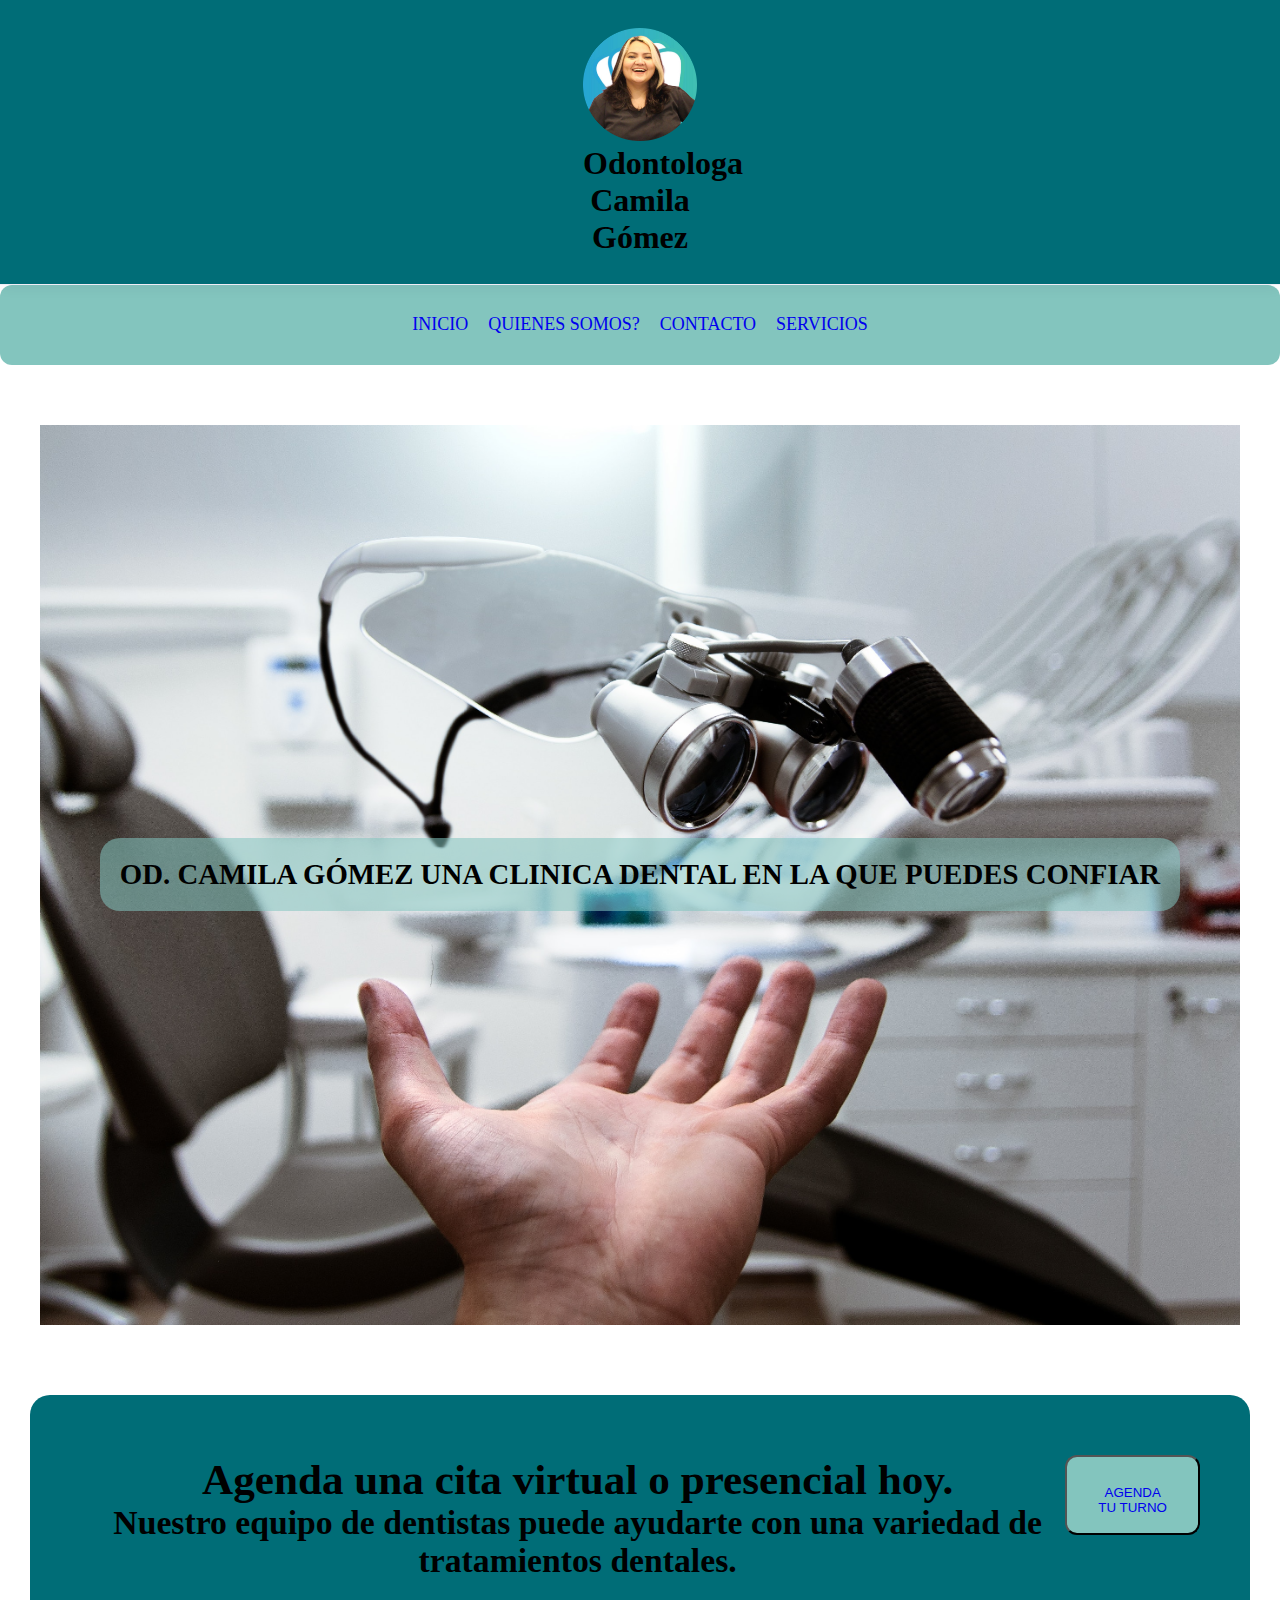
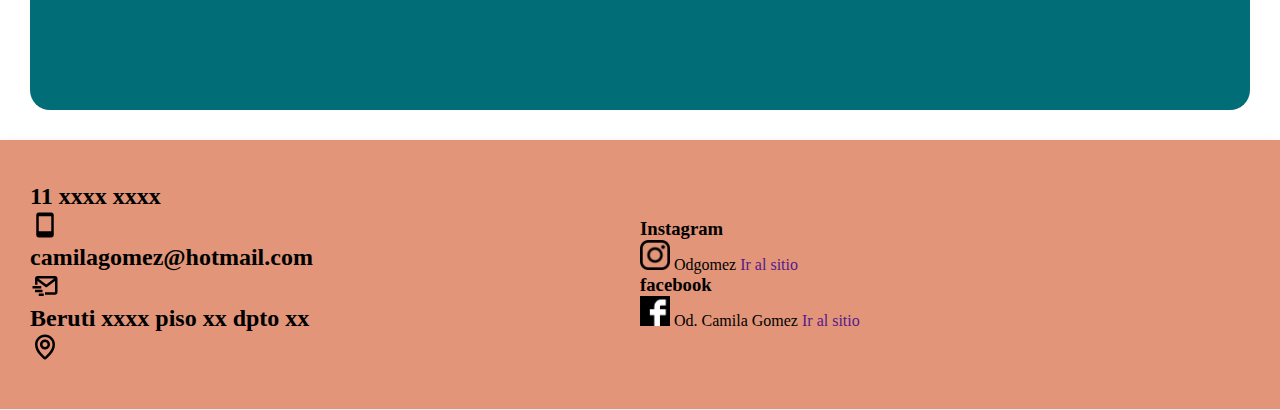
==== index.html @ 24a319de "se inicializo el proyecto" ====
<!DOCTYPE html>
<html lang="es">

<head>
    <meta charset="UTF-8">
    <meta http-equiv="X-UA-Compatible" content="IE=edge">
    <meta name="viewport" content="width=device-width, initial-scale=1.0">
    <link rel="preconnect" href="https://fonts.googleapis.com">
    <link rel="preconnect" href="https://fonts.gstatic.com" crossorigin>
    <link href="https://fonts.googleapis.com/css2?family=Fasthand&family=Lato:wght@400;700&display=swap"
        rel="stylesheet">
    <link href="../css/style.css" rel="stylesheet" type="text/css">
    <title>CAMILA GOMEZ ODONTOLOGIA</title>
</head>

<body>

    <header>
        <div class="logoHeader">
            <img src="./img/logo-camila.png" alt="">

            <h1 class="sloganHeader"> Odontologa Camila Gómez</h1>
        </div>


    </header>

    <nav>
        <ul>
            <li><a href="./pages/inicio.html">INICIO</a></li>
            </butto>
            <li><a href="./pages/quienessomos.html">QUIENES SOMOS?</a></li>
            <li><a href="./pages/contacto.html">CONTACTO </a></li>
            <li><a href="./pages/servicios.html">SERVICIOS</a></li>
        </ul>


    </nav>




    <!-- final de mi encabezado -->


    <main>

        <section class="caja1">
            <div>
                <h2 class="h2Main">OD. CAMILA GÓMEZ
                    UNA CLINICA DENTAL
                    EN LA QUE PUEDES CONFIAR
                </h2>
            </div>


        </section>

    </main>

    <!-- final de mi cuerpo de pagina -->

    <footer>

        <section class="footerPrincipal">

            <div>
                <h2>Agenda una cita virtual o presencial hoy. </h2>
                <h3> Nuestro equipo de dentistas puede ayudarte con una variedad de tratamientos dentales. </h3>

            </div>
            <div>
                <button class="headerButtom">
                    <a href="../contacto.html#formulario">AGENDA TU TURNO </a>
                </button>
            </div>



        </section>

        <section class="footerSecundario">

            <div>
                <h2>
                    11 xxxx xxxx
                </h2>
                <img src="../img/logomovil.svg" class="imagenFooter" alt=" 11 xxxx xxxx">

                <h2>
                    camilagomez@hotmail.com
                </h2>
                <img src="../img/logomail.svg" class="imagenFooter" alt="xxxxxxxxxxxx@xxxx.com">

                <h2>
                    Beruti xxxx piso xx dpto xx
                </h2>
                <img src="../img/logoubicacion.svg" class="imagenFooter" alt="Beruti xxxx piso x ,Palermo">

            </div>

            <div>

                <h3>
                    Instagram
                </h3>
                <img src="../img/logoinstagram.png" class="imagenFooter" alt="">
                <span> 
                    Odgomez 
                </span>
                <a href="" class="btn"> Ir al sitio </a>


                
                <h3>
                    facebook
                </h3>
                <img src="../img/logofacebook.png" class="imagenFooter" alt="">
                <span> 
                    Od. Camila Gomez
                </span>
                <a href="" class="btn"> Ir al sitio </a>
            </div>




        </section>
    </footer>
    <!-- final de mi footer -->
</body>

</html>
---- css/style.css ----
* {
    margin: 0;
    padding: 0;
    box-sizing: border-box;
}

html {
    height: 100%;
    display: block;
    font-size: 16px;

}

ul {
    color: black;
    list-style: none;
    font-size: 0;
}

a {
    text-decoration: none;
}

/* ---- inicio del header ---- */

header {

    position: sticky;
    padding-top: 28px;
    padding-bottom: 28px;
    box-shadow: 0 2px 14px 0 rgb(15 12 49 / 6%);
    background-color: #006d77;
    border-bottom: 1px solid #efeef6;
    text-align: center;
   

}

nav ul {

    display: flex;
    flex-direction: row;
    justify-content: center;
    background-color: #83c5be;
    gap: 20px;
    font-size: 18px;
    color: black;
    position: -webkit-sticky;
    padding: 30px;
    border-radius: 12px;
    margin-bottom: 20px;
    align-items: center;
    height: 80px;
    -webkit-text-size-adjust: 100%;
    text-rendering: optimizeLegibility;


}

nav a:hover {
    color: white;
}


.headerButtom {
    margin-right: 50px;
    position: -webkit-sticky;
    float: right;
    padding: 28px 28px;
    border-radius: 12px;
    margin-bottom: 20px;
    border-style: outset;
    display: inline;
    align-items: center;
    height: 80px;
    background-color: #83c5be;
    font-style: unset;

}

div main {
    background-color: #edf6f9;
    padding: 28px;
    align-items: center;
    justify-content: center;

}

span main {

    background-origin: border-box;

}

main {
    overflow: hidden;
    height: 100%;
    padding: 40px;

}

body {
    -webkit-text-size-adjust: 100%;
    text-rendering: optimizeLegibility;
}

.logoHeader {

    width: 162px;
    -webkit-box-direction: normal display: inline-block;
    margin-right: auto;
    margin-left: auto;
    padding-right: 24px;
    padding-left: 24px;
}

.sloganheader {
    max-width: 575px;
    text-align: center;
    align-self: auto;
    position: relative;
    top: 270px;
    flex-direction: column;
    justify-content: justify;
    align-items: center;
}

img {
    display: inline-block;
    width: 100%;
}

.caja1 {

    background-color: aliceblue;
    height: 100vh;
    background-image: url(../img/unidadontologica.jpg);
    background-position: center;
    background-size: cover;
    display: flex;
    justify-content: center;
    align-items: center;
}

.h2Main {

    background-color: #83c5c08c;
    padding: 20px;
    font-size: 1.8rem;
    border-radius: 20px;
}


.footerPrincipal {
    height: 35vh;
    display: flex;
    flex-flow: row nowrap;
    background-color: #006d77;
    justify-content: flex-start;
    padding-top: 60px;
    padding-bottom: 60px;
    padding-left: 60px;
    border-radius: 20px;
    font-size: 1.8rem;
    text-align: center;
    background-image: url(../aros\ decorativos.svg);
    margin: 30px;
    overflow: hidden;
    -webkit-text-size-adjust: 100%;
    text-rendering: optimizeLegibility;

}


.footerSecundario {
    display: grid;
    grid-template-columns: 1fr 1fr;
    box-shadow: 0 2px 14px 0 rgb(15 12 49 / 6%);
    background-color: #e29578;
    border-bottom: 1px solid #efeef6;
    height: 30vh;
    padding: 30px 30px 30px 30px;
    align-items: center;
    align-self: center;


}

.imagenFooter {
    height: 30px;
    width: 30px;
    gap: 15px;

}

.imagenUnidad {
    height: 600px;
    flex-grow: 1;
    margin-left: auto;
}


.comesticaDental {

    background-color: #83c5c08c;
    padding: 20px;
    font-size: 1.8rem;
    border-radius: 20px;
    text-align: center;
    align-items: flex-end;
}

.descripcionServicios {
    display: flex;
    flex-direction: row;
    text-align: center;
    justify-content: space-between;
    gap: 15px;
    flex-wrap: nowrap;
    padding: 30px 30px 30px 30px;
    background-color: #83c5be;
    height: 300px;


}

.higieneOral {
    padding 10px 10px 10px 10px 
    overflow: auto;
    border: solid 10px black;
    border-radius: 20px;
    aling-self: center; 
    text-aling: center;
    background-color: white;
}

.caja3 {
    display: flex;
    flex-direction: row;
    justify-content: space-between;
    color: #003049;
    font-size: 1.8rem;
    background-color: aliceblue;
    flex-wrap: nowrap;
}

.caja4 {
    display: flex;
    flex-direction: row;
    text-align: center;
    justify-content: space-between;
    gap: 15px;
    flex-wrap: nowrap;
    padding: 30px 30px 30px 30px;
    background-color:#e29478a9; 
    height: 300px;


}

.caja5 {
    padding: 50px 50px 50px 50px;
    background-color: #83c5be;
    margin: 40px 40px 40px 40px;
    font-size: 1rem;
    text-align: center;
    align-items: center;
    overflow: hidden;
    width: auto;
}

.comesticaDentall {

    padding 10px 10px 10px 10px overflow: auto;
    border: solid 1px black;
}

.higieneOral {
    overflow: auto;
    border: solid 1px black;
    padding 10px 10px 10px 10px;
    overflow: auto;
    border: solid 1px black;
    border-radius: 20px;
    text-aling: center;
    background-color: #c7e0e228;
}

.serviciosEndodoncias {

    border: solid 1px black;
    padding 10px 10px 10px 10px overflow: auto;
    border: solid 1px black;
    border-radius: 20px;
    text-aling: center;
}

.serviciosImplantes {
    padding 10px 10px 10px 10px overflow: auto;
    border: solid 1px black;
    padding 10px 10px 10px 10px overflow: auto;
    border: solid 1px black;
    border-radius: 20px;
    text-aling: center;
}

.serviciosBlanqueamiento {
    padding 10px 10px 10px 10px overflow: hidden;
    border: solid 1px black;
    padding 10px 10px 10px 10px overflow: auto;
    border: solid 1px black;
    border-radius: 20px;
    text-aling: center;
}

.caja6 {
    height: 10vh;
    text-align: center;
    padding: 50px 50px 50px 50px;
    background-color: #83c5be;
    margin: 30px 30px 30px 30px;
    font-size: 1rem;
    text-align: center;
    align-items: center;
    overflow: hidden;

}


.h2index {
    padding: 120px 90px 90px 120px;
    text-align: center;
    align-items: center;
}

.formularioTurno {
    display: flex;
    flex-direction: row;
    justify-content: space-between;
    color: #003049;
    font-size: 1.2rem;
    background-color: aliceblue;
    flex-wrap: nowrap;
    padding-left: 240px;
    padding-right: 240px;

}

.contactoTurno {
    display: flex;
    justify-content: center;
    text-align: center;
    color: #003049;
    font-size: 1.8rem;
    background-color: aliceblue;
    flex-wrap: nowrap;
    margin-right: 40px;
    margin-left: 40px;
    margin-top: 30px;
    margin-bottom: 30px;
    padding-right: 24px;
    padding-left: 24px;

}

.caja2 {
    background-color: aliceblue;
    height: 100vh;
    background-image: url(../img/servicios.jpg);
    background-position: center;
    background-size: cover;
    display: flex;
    justify-content: center;
    align-items: center; 


}

.portadaSomos {
    background-color: aliceblue;
    height: 100vh;
    background-image: url(../img/portada2.jpg);
    background-position: center;
    background-size: cover;
    display: flex;
    justify-content: center;
    align-items: center;
}

.h3Servicios {
    font-size: 1.8rem;
    display: flex;
    justify-content: center;
    align-items: center;
}

.botonSecundario {
    margin-right: 14px;
    padding: 20px;
    color: #181443;
    font-size: 14px;
    line-height: 1.143em;
    cursor: pointer;
}

/*----media quieri para mobile---*/   
@media (max-width:768px) {

    nav ul {
        display: flex;
        flex-direction: column;
        justify-content: space-evenly;
        gap: 20px;
        height: fit-content;
    }

    nav {
        padding: 30px;
    }

    .footerPrincipal {
        height: 25vh;
        display: flex;
        flex-direction: column;
        font-size: 14px;
        padding: 30px;
        border-radius: 20px;
        text-align: center;
        background-image: url(../aros\ decorativos.svg);
        display: flex;
        flex-direction: column;
        gap: 20px;
    }


    .headerButtom {

        border-radius: 12px;
        border-style: outset;
        align-self: center;
        height: 50px;
        text-align: center;
        position: relative;


    }

    .imagenFooter {
        height: 10px;
        width: 10px;

    }

    .footerSecundario {
        font-size: 14px;
        font-style: unset;
        padding: 20px;
        text-align: center;
        align-items: center;
        display: flex;
        flex-direction: column;
        gap:10px; 
        height: 35vh;
    
    }


.descripcionServicios{
    display: grid;
    grid-template-rows: repeat(4 ,22.5% 1,45%); 
    grid-template-columns: repeat(2,50%);
    justify-content: center;
    border-radius: 0%;
    gap: 10px;
    height: fit-content;
}

.caja2 img{
    object-fit: cover;
    width: 100%;
    height: 100%;
}

main {
    height: 100%;
    width: 100%;
    overflow: auto;
    padding: 0;
    

}

.formularioTurno {

    justify-content: center;
}
}

/*---media quieri de tablet---*/

@media (max-width:1200 px) {

    .caja1 {

        height: 25vh;
        background-color: aliceblue;
        background-image: url(../img/unidadontologica.jpg);
        background-position: center;
        background-size: cover;
        display: flex;
        justify-content: center;
        align-items: center;
    
    }


    .footerPrincipal {
        height: 10vh;
        display: flex;
        flex-direction: column;
        font-size: 14px;
        padding: 30px;
        border-radius: 20px;
        text-align: center;
        background-image: url(../aros\ decorativos.svg);
        display: flex;
        flex-direction: column;
        gap: 20px;
    }



.caja2 {


        display: grid;
        grid-template-rows: repeat(5 ,22.5%); 
        justify-content: center;
        gap: 10px;
        height: fit-content;

    }

    main {

    }

}
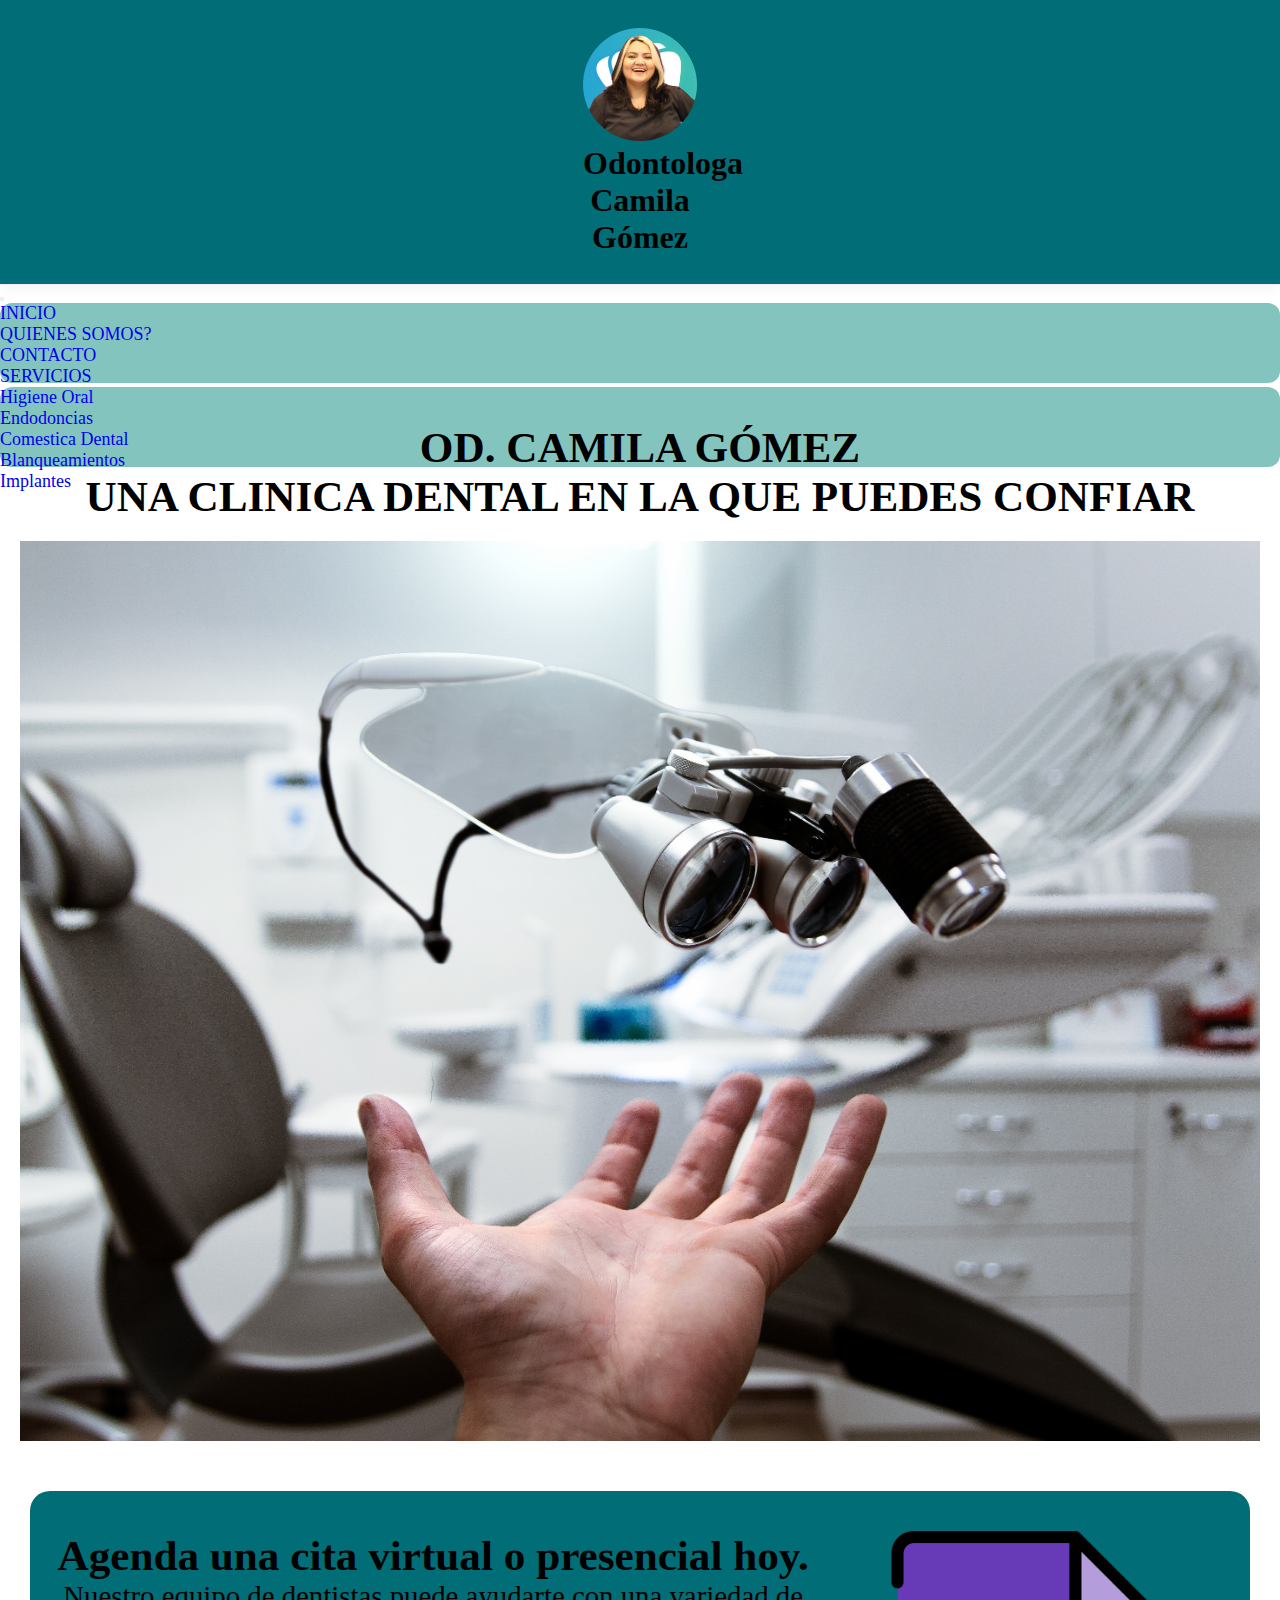
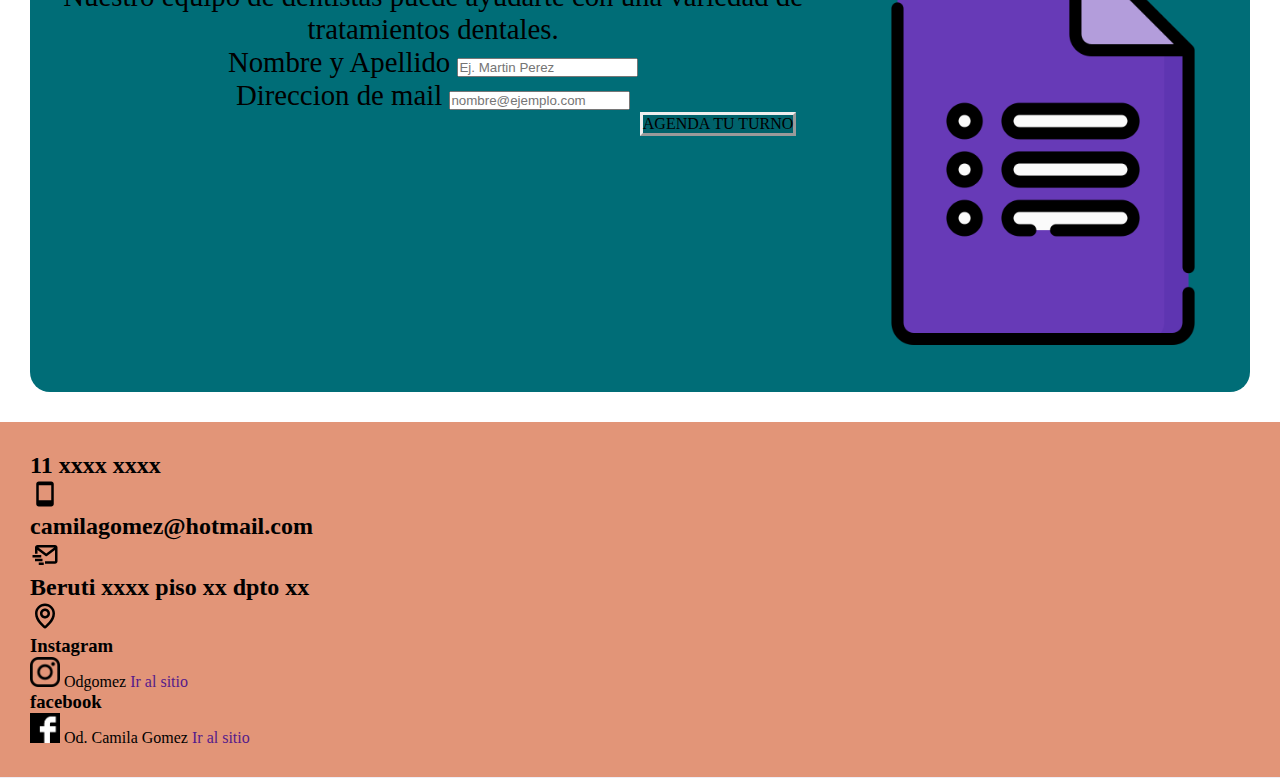
==== commit 8d0603e5: "actualizaciones boostrap" ====
--- a/index.html
+++ b/index.html
@@ -10,33 +10,59 @@
     <link href="https://fonts.googleapis.com/css2?family=Fasthand&family=Lato:wght@400;700&display=swap"
         rel="stylesheet">
     <link href="../css/style.css" rel="stylesheet" type="text/css">
+    <link href="https://cdn.jsdelivr.net/npm/bootstrap@5.2.3/dist/css/bootstrap.min.css" rel="stylesheet"
+        integrity="sha384-rbsA2VBKQhggwzxH7pPCaAqO46MgnOM80zW1RWuH61DGLwZJEdK2Kadq2F9CUG65" crossorigin="anonymous">
     <title>CAMILA GOMEZ ODONTOLOGIA</title>
 </head>
 
 <body>
 
-    <header>
+    <header class="border-bottom">
         <div class="logoHeader">
             <img src="./img/logo-camila.png" alt="">
 
-            <h1 class="sloganHeader"> Odontologa Camila Gómez</h1>
+            <h1 class="sloganHeader text-center display-4 fw-bold"> Odontologa Camila Gómez</h1>
         </div>
 
 
     </header>
 
-    <nav>
-        <ul>
-            <li><a href="./pages/inicio.html">INICIO</a></li>
-            </butto>
-            <li><a href="./pages/quienessomos.html">QUIENES SOMOS?</a></li>
-            <li><a href="./pages/contacto.html">CONTACTO </a></li>
-            <li><a href="./pages/servicios.html">SERVICIOS</a></li>
-        </ul>
 
+    <nav class="navbar navbar-expand-xxl border-bottom">
+        <div class= "container-fluid">
 
+            <button class="navbar-toggler" type="button" data-bs-toggle="collapse" data-bs-target="#navbarNavDropdown"
+                aria-controls="navbarNavDropdown" aria-expanded="false" aria-label="Toggle navigation">
+                <span class="navbar-toggler-icon"></span>
+            </button>
+            <div class="collapse navbar-collapse" id="navbarNavDropdown">
+                <ul class="navbar-nav">
+                    <li class="nav-item">
+                        <a class="nav-link active" aria-current="page" href="#">INICIO</a>
+                    </li>
+                    <li class="nav-item">
+                        <a class="nav-link" href="#">QUIENES SOMOS?</a>
+                    </li>
+                    <li class="nav-item">
+                        <a class="nav-link" href="#">CONTACTO</a>
+                    </li>
+                    <li class="nav-item dropdown">
+                        <a class="nav-link dropdown-toggle" href="#" role="button" data-bs-toggle="dropdown"
+                            aria-expanded="false">
+                            SERVICIOS
+                        </a>
+                        <ul class="dropdown-menu">
+                            <li><a class="dropdown-item" href="#">Higiene Oral</a></li>
+                            <li><a class="dropdown-item" href="#">Endodoncias</a></li>
+                            <li><a class="dropdown-item" href="#">Comestica Dental</a></li>
+                            <li><a class="dropdown-item" href="#">Blanqueamientos</a></li>
+                            <li><a class="dropdown-item" href="#">Implantes</a></li>
+                        </ul>
+                    </li>
+                </ul>
+            </div>
+        </div>
     </nav>
-
 
 
 
@@ -45,12 +71,20 @@
 
     <main>
 
-        <section class="caja1">
-            <div>
-                <h2 class="h2Main">OD. CAMILA GÓMEZ
-                    UNA CLINICA DENTAL
-                    EN LA QUE PUEDES CONFIAR
-                </h2>
+        <section class="container">
+
+            <div class="row ">
+                <article class="col-12 col-md-4 h2Main">
+                    <h2>OD. CAMILA GÓMEZ
+                        <br>
+                        UNA CLINICA DENTAL
+                        EN LA QUE PUEDES CONFIAR
+                    </h2>
+                </article>
+
+                <article class="col-12 col-md-8 caja1">
+                </article>
+
             </div>
 
 
@@ -60,73 +94,102 @@
 
     <!-- final de mi cuerpo de pagina -->
 
-    <footer>
+   <footer>
 
-        <section class="footerPrincipal">
+        <section class="container ">
 
-            <div>
-                <h2>Agenda una cita virtual o presencial hoy. </h2>
-                <h3> Nuestro equipo de dentistas puede ayudarte con una variedad de tratamientos dentales. </h3>
+            <div class="row footerPrincipal">
+                
+                <div class="col-lg-8 ">
+                    <h2 class="text-center text-lg-start display-7 fw-bold"> Agenda una cita virtual o presencial hoy.</h2>
+                    
+    
+                    <p class="text-center text-lg-start">Nuestro equipo de dentistas puede ayudarte con una variedad de tratamientos dentales.
 
+                    </p> 
+                    <form action="" class="row">
+                        <div class="mb-3 col-lg-5">
+                            <label for="exampleFormControlInput1" class="form-label">Nombre y Apellido</label>
+                            <input type="text" class="form-control" id="nombre-usuario" placeholder="Ej. Martin Perez">
+
+                        </div>
+
+                        <div class="mb-3 col-lg-5">
+                            <label for="exampleFormControlInput1" class="form-label">Direccion de mail</label>
+                            <input type="email" class="form-control" id="mail-usuario" placeholder="nombre@ejemplo.com">
+                        
+                        </div>
+                    </form>
+                    <div class="d-flex justifify-content-center align-items-start col-lg-2 ">
+                    <a href ="./pages/contacto.html" class=" turnoButtom btn btn-light " >AGENDA TU TURNO</a>
+        </div>
+                </div>
+
+            <div class="col-lg-4 w-25 d-lg-flex justifify-content-center aling-items-center">
+                <img src="./img/formulario.png" alt="" class="d-none d-lg-inline-block">
             </div>
-            <div>
-                <button class="headerButtom">
-                    <a href="../contacto.html#formulario">AGENDA TU TURNO </a>
-                </button>
+        
             </div>
-
+            
+            
 
 
         </section>
 
-        <section class="footerSecundario">
+        <section class="container-fluid">
 
-            <div>
-                <h2>
-                    11 xxxx xxxx
-                </h2>
-                <img src="../img/logomovil.svg" class="imagenFooter" alt=" 11 xxxx xxxx">
+            <div class="row footerSecundario">
+                <article class="col-12 col-md-6">
 
-                <h2>
-                    camilagomez@hotmail.com
-                </h2>
-                <img src="../img/logomail.svg" class="imagenFooter" alt="xxxxxxxxxxxx@xxxx.com">
+                    <h2>
+                        11 xxxx xxxx
+                    </h2>
+                    <img src="../img/logomovil.svg" class="imagenFooter" alt=" 11 xxxx xxxx">
 
-                <h2>
-                    Beruti xxxx piso xx dpto xx
-                </h2>
-                <img src="../img/logoubicacion.svg" class="imagenFooter" alt="Beruti xxxx piso x ,Palermo">
+                    <h2>
+                        camilagomez@hotmail.com
+                    </h2>
+                    <img src="../img/logomail.svg" class="imagenFooter" alt="xxxxxxxxxxxx@xxxx.com">
 
+                    <h2>
+                        Beruti xxxx piso xx dpto xx
+                    </h2>
+                    <img src="../img/logoubicacion.svg" class="imagenFooter" alt="Beruti xxxx piso x ,Palermo">
+                </article>
+
+                <article class="col-12 col-md-6">
+
+                    <h3>
+                        Instagram
+                    </h3>
+                    <img src="../img/logoinstagram.png" class="imagenFooter" alt="">
+                    <span>
+                        Odgomez
+                    </span>
+                    <a href="" class="btn"> Ir al sitio </a>
+
+                    <br>
+
+                    <h3>
+                        facebook
+                    </h3>
+                    <img src="../img/logofacebook.png" class="imagenFooter" alt="">
+                    <span>
+                        Od. Camila Gomez
+                    </span>
+                    <a href="" class="btn"> Ir al sitio </a>
             </div>
 
-            <div>
-
-                <h3>
-                    Instagram
-                </h3>
-                <img src="../img/logoinstagram.png" class="imagenFooter" alt="">
-                <span> 
-                    Odgomez 
-                </span>
-                <a href="" class="btn"> Ir al sitio </a>
-
-
-                
-                <h3>
-                    facebook
-                </h3>
-                <img src="../img/logofacebook.png" class="imagenFooter" alt="">
-                <span> 
-                    Od. Camila Gomez
-                </span>
-                <a href="" class="btn"> Ir al sitio </a>
-            </div>
-
-
+            </article>
 
 
         </section>
     </footer>
+
+    <script src="https://cdn.jsdelivr.net/npm/bootstrap@5.2.3/dist/js/bootstrap.bundle.min.js"
+        integrity="sha384-kenU1KFdBIe4zVF0s0G1M5b4hcpxyD9F7jL+jjXkk+Q2h455rYXK/7HAuoJl+0I4"
+        crossorigin="anonymous"></script>
+
     <!-- final de mi footer -->
 </body>
 
--- a/css/style.css
+++ b/css/style.css
@@ -6,12 +6,11 @@
 
 html {
     height: 100%;
-    display: block;
     font-size: 16px;
 
 }
 
-ul {
+ul ol{
     color: black;
     list-style: none;
     font-size: 0;
@@ -32,26 +31,23 @@
     background-color: #006d77;
     border-bottom: 1px solid #efeef6;
     text-align: center;
-   
 
 }
 
 nav ul {
 
-    display: flex;
-    flex-direction: row;
-    justify-content: center;
+    flex-direction: row;
+    justify-content: center;
+    align-items: center;
+    width: 100%;
     background-color: #83c5be;
     gap: 20px;
     font-size: 18px;
     color: black;
     position: -webkit-sticky;
-    padding: 30px;
     border-radius: 12px;
-    margin-bottom: 20px;
     align-items: center;
     height: 80px;
-    -webkit-text-size-adjust: 100%;
     text-rendering: optimizeLegibility;
 
 
@@ -62,46 +58,27 @@
 }
 
 
-.headerButtom {
-    margin-right: 50px;
-    position: -webkit-sticky;
+.turnoButtom {
+    background-color: rgba(2, 6, 6, 0.103);
+    color: black;
+    align-self: right;
+    font-size: 1rem;
     float: right;
-    padding: 28px 28px;
-    border-radius: 12px;
-    margin-bottom: 20px;
     border-style: outset;
-    display: inline;
-    align-items: center;
-    height: 80px;
-    background-color: #83c5be;
-    font-style: unset;
-
-}
-
-div main {
-    background-color: #edf6f9;
-    padding: 28px;
-    align-items: center;
-    justify-content: center;
-
-}
-
-span main {
-
-    background-origin: border-box;
-
-}
+    margin-right: 40px;
+
+}
+
 
 main {
     overflow: hidden;
     height: 100%;
-    padding: 40px;
+    padding: 20px;
 
 }
 
 body {
-    -webkit-text-size-adjust: 100%;
-    text-rendering: optimizeLegibility;
+    font-family:Cambria, Cochin, Georgia, Times, 'Times New Roman', serif;
 }
 
 .logoHeader {
@@ -137,53 +114,74 @@
     background-image: url(../img/unidadontologica.jpg);
     background-position: center;
     background-size: cover;
-    display: flex;
-    justify-content: center;
-    align-items: center;
+
+}
+
+.cajaCarrusel {
+    height: 100vh;
+    background-position: center;
+    background-size: cover;
 }
 
 .h2Main {
-
-    background-color: #83c5c08c;
     padding: 20px;
     font-size: 1.8rem;
     border-radius: 20px;
-}
-
-
+    text-align: center;
+    align-self: center;
+
+}
+
+.fontCarousel {
+    color: black;
+}
+
+.flechaCarousel { 
+    background-color: black;
+}
 .footerPrincipal {
-    height: 35vh;
-    display: flex;
-    flex-flow: row nowrap;
+    display: flex;
+    flex-direction: row;
+    justify-content:center;
+    height: auto;
     background-color: #006d77;
-    justify-content: flex-start;
-    padding-top: 60px;
-    padding-bottom: 60px;
-    padding-left: 60px;
+    padding-top: 40px;
+    padding-bottom: 40px;
     border-radius: 20px;
     font-size: 1.8rem;
     text-align: center;
     background-image: url(../aros\ decorativos.svg);
     margin: 30px;
     overflow: hidden;
-    -webkit-text-size-adjust: 100%;
     text-rendering: optimizeLegibility;
 
 }
 
+.mensajeTurno {
+padding: 20px;
+font-size: 1.6rem;
+border-radius: 20px;
+text-align: center;
+align-self: center;
+}
+
 
 .footerSecundario {
-    display: grid;
-    grid-template-columns: 1fr 1fr;
-    box-shadow: 0 2px 14px 0 rgb(15 12 49 / 6%);
+
     background-color: #e29578;
     border-bottom: 1px solid #efeef6;
-    height: 30vh;
+    height: auto;
     padding: 30px 30px 30px 30px;
     align-items: center;
     align-self: center;
-
-
+    position: relative;
+    flex-direction: row;
+    flex-wrap: wrap;
+    justify-content: center;
+}
+
+.tamanoLetra {
+    font-size: 1rem;
 }
 
 .imagenFooter {
@@ -214,24 +212,28 @@
     display: flex;
     flex-direction: row;
     text-align: center;
-    justify-content: space-between;
-    gap: 15px;
-    flex-wrap: nowrap;
+    justify-content: space-around;
+    gap: 20px;
+    flex-wrap: wrap;
     padding: 30px 30px 30px 30px;
     background-color: #83c5be;
     height: 300px;
+    overflow: auto;
+    width: auto;
 
 
 }
 
 .higieneOral {
-    padding 10px 10px 10px 10px 
-    overflow: auto;
+    width: 100px;
+    padding 5px 5px 5px 5px 
     border: solid 10px black;
     border-radius: 20px;
     aling-self: center; 
     text-aling: center;
     background-color: white;
+    font-size: 1rem;
+    
 }
 
 .caja3 {
@@ -264,7 +266,7 @@
     margin: 40px 40px 40px 40px;
     font-size: 1rem;
     text-align: center;
-    align-items: center;
+    align-items: bottom;
     overflow: hidden;
     width: auto;
 }
@@ -388,6 +390,7 @@
 }
 
 .h3Servicios {
+    background-color: #E29578;
     font-size: 1.8rem;
     display: flex;
     justify-content: center;
@@ -404,145 +407,3 @@
 }
 
 /*----media quieri para mobile---*/   
-@media (max-width:768px) {
-
-    nav ul {
-        display: flex;
-        flex-direction: column;
-        justify-content: space-evenly;
-        gap: 20px;
-        height: fit-content;
-    }
-
-    nav {
-        padding: 30px;
-    }
-
-    .footerPrincipal {
-        height: 25vh;
-        display: flex;
-        flex-direction: column;
-        font-size: 14px;
-        padding: 30px;
-        border-radius: 20px;
-        text-align: center;
-        background-image: url(../aros\ decorativos.svg);
-        display: flex;
-        flex-direction: column;
-        gap: 20px;
-    }
-
-
-    .headerButtom {
-
-        border-radius: 12px;
-        border-style: outset;
-        align-self: center;
-        height: 50px;
-        text-align: center;
-        position: relative;
-
-
-    }
-
-    .imagenFooter {
-        height: 10px;
-        width: 10px;
-
-    }
-
-    .footerSecundario {
-        font-size: 14px;
-        font-style: unset;
-        padding: 20px;
-        text-align: center;
-        align-items: center;
-        display: flex;
-        flex-direction: column;
-        gap:10px; 
-        height: 35vh;
-    
-    }
-
-
-.descripcionServicios{
-    display: grid;
-    grid-template-rows: repeat(4 ,22.5% 1,45%); 
-    grid-template-columns: repeat(2,50%);
-    justify-content: center;
-    border-radius: 0%;
-    gap: 10px;
-    height: fit-content;
-}
-
-.caja2 img{
-    object-fit: cover;
-    width: 100%;
-    height: 100%;
-}
-
-main {
-    height: 100%;
-    width: 100%;
-    overflow: auto;
-    padding: 0;
-    
-
-}
-
-.formularioTurno {
-
-    justify-content: center;
-}
-}
-
-/*---media quieri de tablet---*/
-
-@media (max-width:1200 px) {
-
-    .caja1 {
-
-        height: 25vh;
-        background-color: aliceblue;
-        background-image: url(../img/unidadontologica.jpg);
-        background-position: center;
-        background-size: cover;
-        display: flex;
-        justify-content: center;
-        align-items: center;
-    
-    }
-
-
-    .footerPrincipal {
-        height: 10vh;
-        display: flex;
-        flex-direction: column;
-        font-size: 14px;
-        padding: 30px;
-        border-radius: 20px;
-        text-align: center;
-        background-image: url(../aros\ decorativos.svg);
-        display: flex;
-        flex-direction: column;
-        gap: 20px;
-    }
-
-
-
-.caja2 {
-
-
-        display: grid;
-        grid-template-rows: repeat(5 ,22.5%); 
-        justify-content: center;
-        gap: 10px;
-        height: fit-content;
-
-    }
-
-    main {
-
-    }
-
-}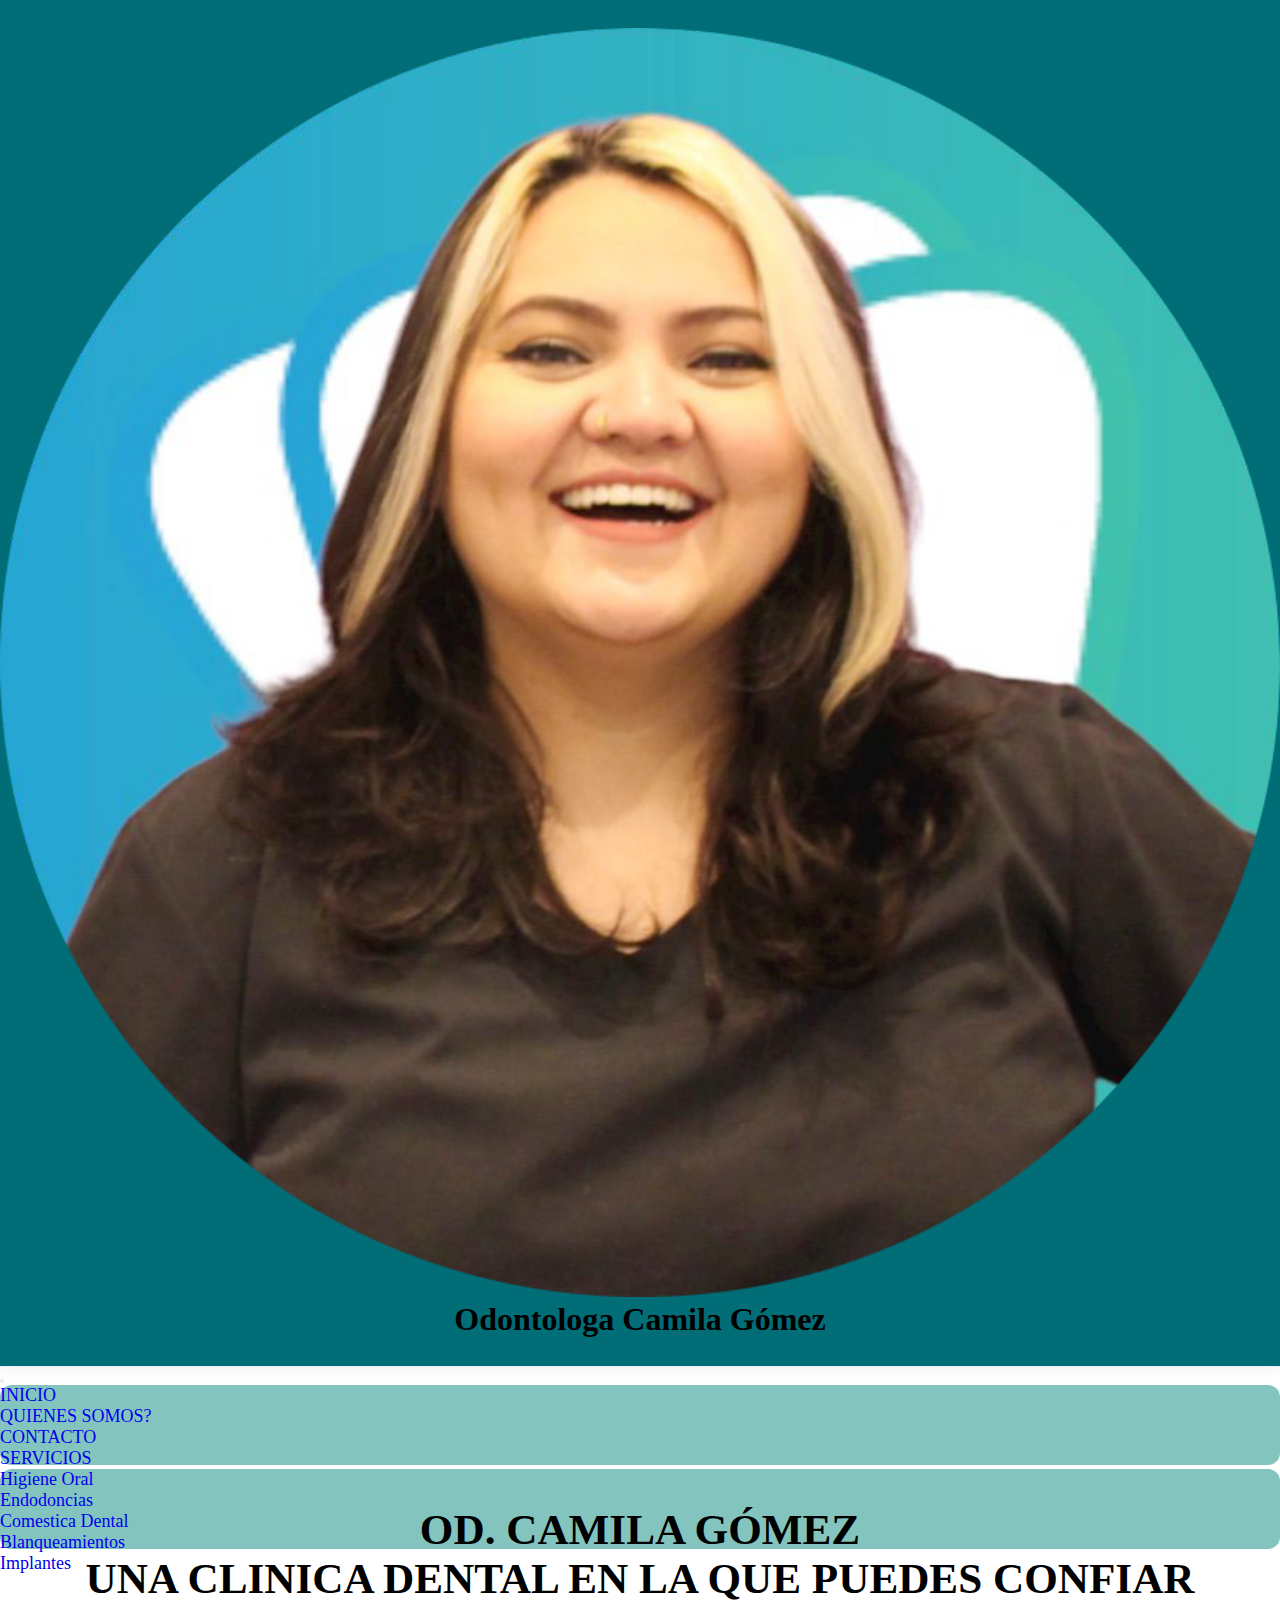
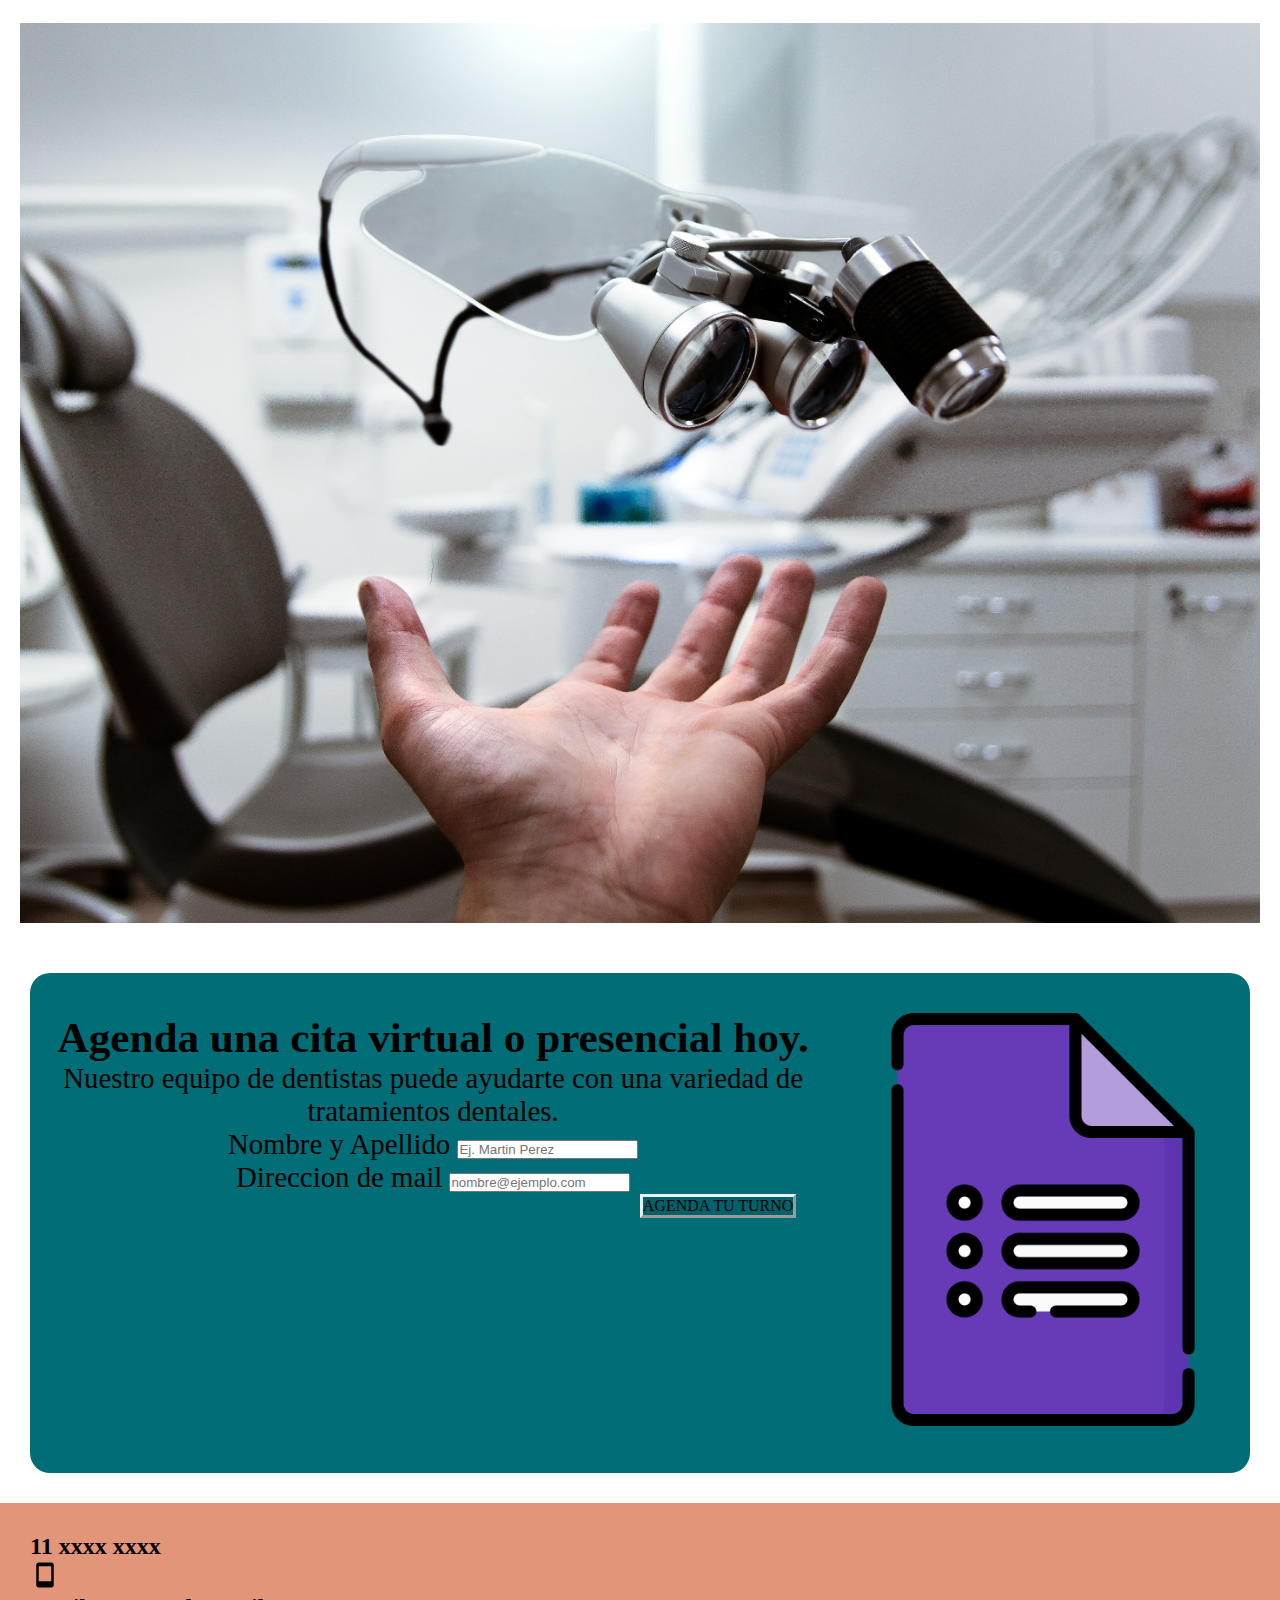
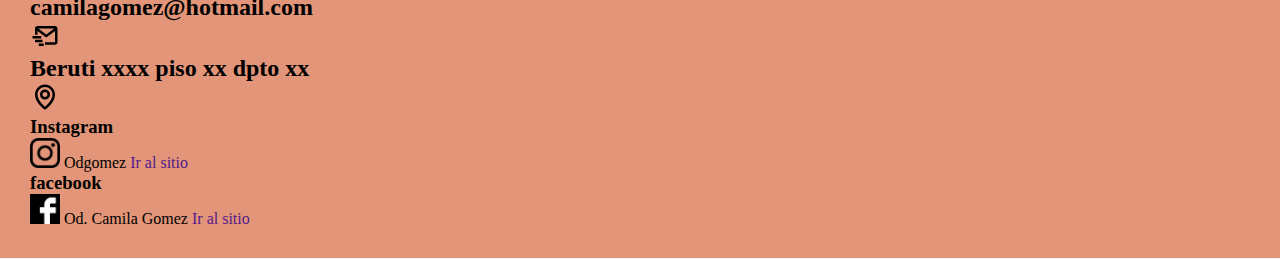
==== commit 42f1ce8a: "se agrego sass creo" ====
--- a/index.html
+++ b/index.html
@@ -9,7 +9,7 @@
     <link rel="preconnect" href="https://fonts.gstatic.com" crossorigin>
     <link href="https://fonts.googleapis.com/css2?family=Fasthand&family=Lato:wght@400;700&display=swap"
         rel="stylesheet">
-    <link href="../css/style.css" rel="stylesheet" type="text/css">
+    <link href="./css/styles.css" rel="stylesheet" type="text/css">
     <link href="https://cdn.jsdelivr.net/npm/bootstrap@5.2.3/dist/css/bootstrap.min.css" rel="stylesheet"
         integrity="sha384-rbsA2VBKQhggwzxH7pPCaAqO46MgnOM80zW1RWuH61DGLwZJEdK2Kadq2F9CUG65" crossorigin="anonymous">
     <title>CAMILA GOMEZ ODONTOLOGIA</title>
@@ -17,11 +17,11 @@
 
 <body>
 
-    <header class="border-bottom">
-        <div class="logoHeader">
-            <img src="./img/logo-camila.png" alt="">
+    <header>
+        <div class="header__logo">
+            <img src="./img/logo-camila.png" alt="logo doc">
 
-            <h1 class="sloganHeader text-center display-4 fw-bold"> Odontologa Camila Gómez</h1>
+            <h1 class="header__titulo text-center display-4 fw-bold"> Odontologa Camila Gómez</h1>
         </div>
 
 
--- a/css/styles.css
+++ b/css/styles.css
@@ -0,0 +1,354 @@
+* {
+  margin: 0;
+  padding: 0;
+  box-sizing: border-box;
+}
+
+html {
+  height: 100%;
+  font-size: 16px;
+}
+
+ul ol {
+  color: black;
+  list-style: none;
+  font-size: 0;
+}
+
+a {
+  text-decoration: none;
+}
+
+/* ---- inicio del header ---- */
+header {
+  position: sticky;
+  padding-top: 28px;
+  padding-bottom: 28px;
+  box-shadow: 0 2px 14px 0 rgba(15, 12, 49, 0.06);
+  background-color: #006d77;
+  border-bottom: 1px solid #efeef6;
+  text-align: center;
+}
+
+nav ul {
+  flex-direction: row;
+  justify-content: center;
+  align-items: center;
+  width: 100%;
+  background-color: #83c5be;
+  gap: 20px;
+  font-size: 18px;
+  color: black;
+  position: -webkit-sticky;
+  border-radius: 12px;
+  align-items: center;
+  height: 80px;
+  text-rendering: optimizeLegibility;
+}
+
+nav a:hover {
+  color: white;
+}
+
+.turnoButtom {
+  background-color: rgba(2, 6, 6, 0.103);
+  color: black;
+  align-self: right;
+  font-size: 1rem;
+  float: right;
+  border-style: outset;
+  margin-right: 40px;
+}
+
+main {
+  overflow: hidden;
+  height: 100%;
+  padding: 20px;
+}
+
+body {
+  font-family: Cambria, Cochin, Georgia, Times, "Times New Roman", serif;
+}
+
+.logoHeader {
+  width: 162px;
+  -webkit-box-direction: normal;
+  display: inline-block;
+  margin-right: auto;
+  margin-left: auto;
+  padding-right: 24px;
+  padding-left: 24px;
+}
+
+.sloganheader {
+  max-width: 575px;
+  text-align: center;
+  align-self: auto;
+  position: relative;
+  top: 270px;
+  flex-direction: column;
+  justify-content: justify;
+  align-items: center;
+}
+
+img {
+  display: inline-block;
+  width: 100%;
+}
+
+.caja1 {
+  background-color: aliceblue;
+  height: 100vh;
+  background-image: url(../img/unidadontologica.jpg);
+  background-position: center;
+  background-size: cover;
+}
+
+.cajaCarrusel {
+  height: 100vh;
+  background-position: center;
+  background-size: cover;
+}
+
+.h2Main {
+  padding: 20px;
+  font-size: 1.8rem;
+  border-radius: 20px;
+  text-align: center;
+  align-self: center;
+}
+
+.fontCarousel {
+  color: black;
+}
+
+.flechaCarousel {
+  background-color: black;
+}
+
+.footerPrincipal {
+  display: flex;
+  flex-direction: row;
+  justify-content: center;
+  height: auto;
+  background-color: #006d77;
+  padding-top: 40px;
+  padding-bottom: 40px;
+  border-radius: 20px;
+  font-size: 1.8rem;
+  text-align: center;
+  background-image: url(../aros\ decorativos.svg);
+  margin: 30px;
+  overflow: hidden;
+  text-rendering: optimizeLegibility;
+}
+
+.mensajeTurno {
+  padding: 20px;
+  font-size: 1.6rem;
+  border-radius: 20px;
+  text-align: center;
+  align-self: center;
+}
+
+.footerSecundario {
+  background-color: #e29578;
+  border-bottom: 1px solid #efeef6;
+  height: auto;
+  padding: 30px 30px 30px 30px;
+  align-items: center;
+  align-self: center;
+  position: relative;
+  flex-direction: row;
+  flex-wrap: wrap;
+  justify-content: center;
+}
+
+.tamanoLetra {
+  font-size: 1rem;
+}
+
+.imagenFooter {
+  height: 30px;
+  width: 30px;
+  gap: 15px;
+}
+
+.imagenUnidad {
+  height: 600px;
+  flex-grow: 1;
+  margin-left: auto;
+}
+
+.comesticaDental {
+  background-color: rgba(131, 197, 192, 0.5490196078);
+  padding: 20px;
+  font-size: 1.8rem;
+  border-radius: 20px;
+  text-align: center;
+  align-items: flex-end;
+}
+
+.descripcionServicios {
+  display: flex;
+  flex-direction: row;
+  text-align: center;
+  justify-content: space-around;
+  gap: 20px;
+  flex-wrap: wrap;
+  padding: 30px 30px 30px 30px;
+  background-color: #83c5be;
+  height: 300px;
+  overflow: auto;
+  width: auto;
+}
+
+.higieneOral {
+  width: 100px;
+  padding: 5px 5px 5px 5px;
+  border: solid 10px black;
+  border-radius: 20px;
+  align-self: center;
+  text-align: center;
+  background-color: white;
+  font-size: 1rem;
+}
+
+.caja3 {
+  display: flex;
+  flex-direction: row;
+  justify-content: space-between;
+  color: #003049;
+  font-size: 1.8rem;
+  background-color: aliceblue;
+  flex-wrap: nowrap;
+}
+
+.caja4 {
+  display: flex;
+  flex-direction: row;
+  text-align: center;
+  justify-content: space-between;
+  gap: 15px;
+  flex-wrap: nowrap;
+  padding: 30px 30px 30px 30px;
+  background-color: rgba(226, 148, 120, 0.662745098);
+  height: 300px;
+}
+
+.caja5 {
+  padding: 50px 50px 50px 50px;
+  background-color: #83c5be;
+  margin: 40px 40px 40px 40px;
+  font-size: 1rem;
+  text-align: center;
+  align-items: bottom;
+  overflow: hidden;
+  width: auto;
+}
+
+.comesticaDentall {
+  padding: 10px 10px 10px 10px;
+  overflow: auto;
+  border: solid 1px black;
+}
+
+.higieneOral {
+  overflow: auto;
+  border: solid 1px black;
+  padding: 10px 10px 10px 10px;
+  overflow: auto;
+  border: solid 1px black;
+  border-radius: 20px;
+  text-align: center;
+  background-color: rgba(199, 224, 226, 0.1568627451);
+}
+
+.caja6 {
+  height: 10vh;
+  text-align: center;
+  padding: 50px 50px 50px 50px;
+  background-color: #83c5be;
+  margin: 30px 30px 30px 30px;
+  font-size: 1rem;
+  text-align: center;
+  align-items: center;
+  overflow: hidden;
+}
+
+.h2index {
+  padding: 120px 90px 90px 120px;
+  text-align: center;
+  align-items: center;
+}
+
+.formularioTurno {
+  display: flex;
+  flex-direction: row;
+  justify-content: space-between;
+  color: #003049;
+  font-size: 1.2rem;
+  background-color: aliceblue;
+  flex-wrap: nowrap;
+  padding-left: 240px;
+  padding-right: 240px;
+}
+
+.contactoTurno {
+  display: flex;
+  justify-content: center;
+  text-align: center;
+  color: #003049;
+  font-size: 1.8rem;
+  background-color: aliceblue;
+  flex-wrap: nowrap;
+  margin-right: 40px;
+  margin-left: 40px;
+  margin-top: 30px;
+  margin-bottom: 30px;
+  padding-right: 24px;
+  padding-left: 24px;
+}
+
+.caja2 {
+  background-color: aliceblue;
+  height: 100vh;
+  background-image: url(../img/servicios.jpg);
+  background-position: center;
+  background-size: cover;
+  display: flex;
+  justify-content: center;
+  align-items: center;
+}
+
+.portadaSomos {
+  background-color: aliceblue;
+  height: 100vh;
+  background-image: url(../img/portada2.jpg);
+  background-position: center;
+  background-size: cover;
+  display: flex;
+  justify-content: center;
+  align-items: center;
+}
+
+.h3Servicios {
+  background-color: #E29578;
+  font-size: 1.8rem;
+  display: flex;
+  justify-content: center;
+  align-items: center;
+}
+
+.botonSecundario {
+  margin-right: 14px;
+  padding: 20px;
+  color: #181443;
+  font-size: 14px;
+  line-height: 1.143em;
+  cursor: pointer;
+}
+
+/*----media quieri para mobile---*/
+
+/*# sourceMappingURL=styles.css.map */
